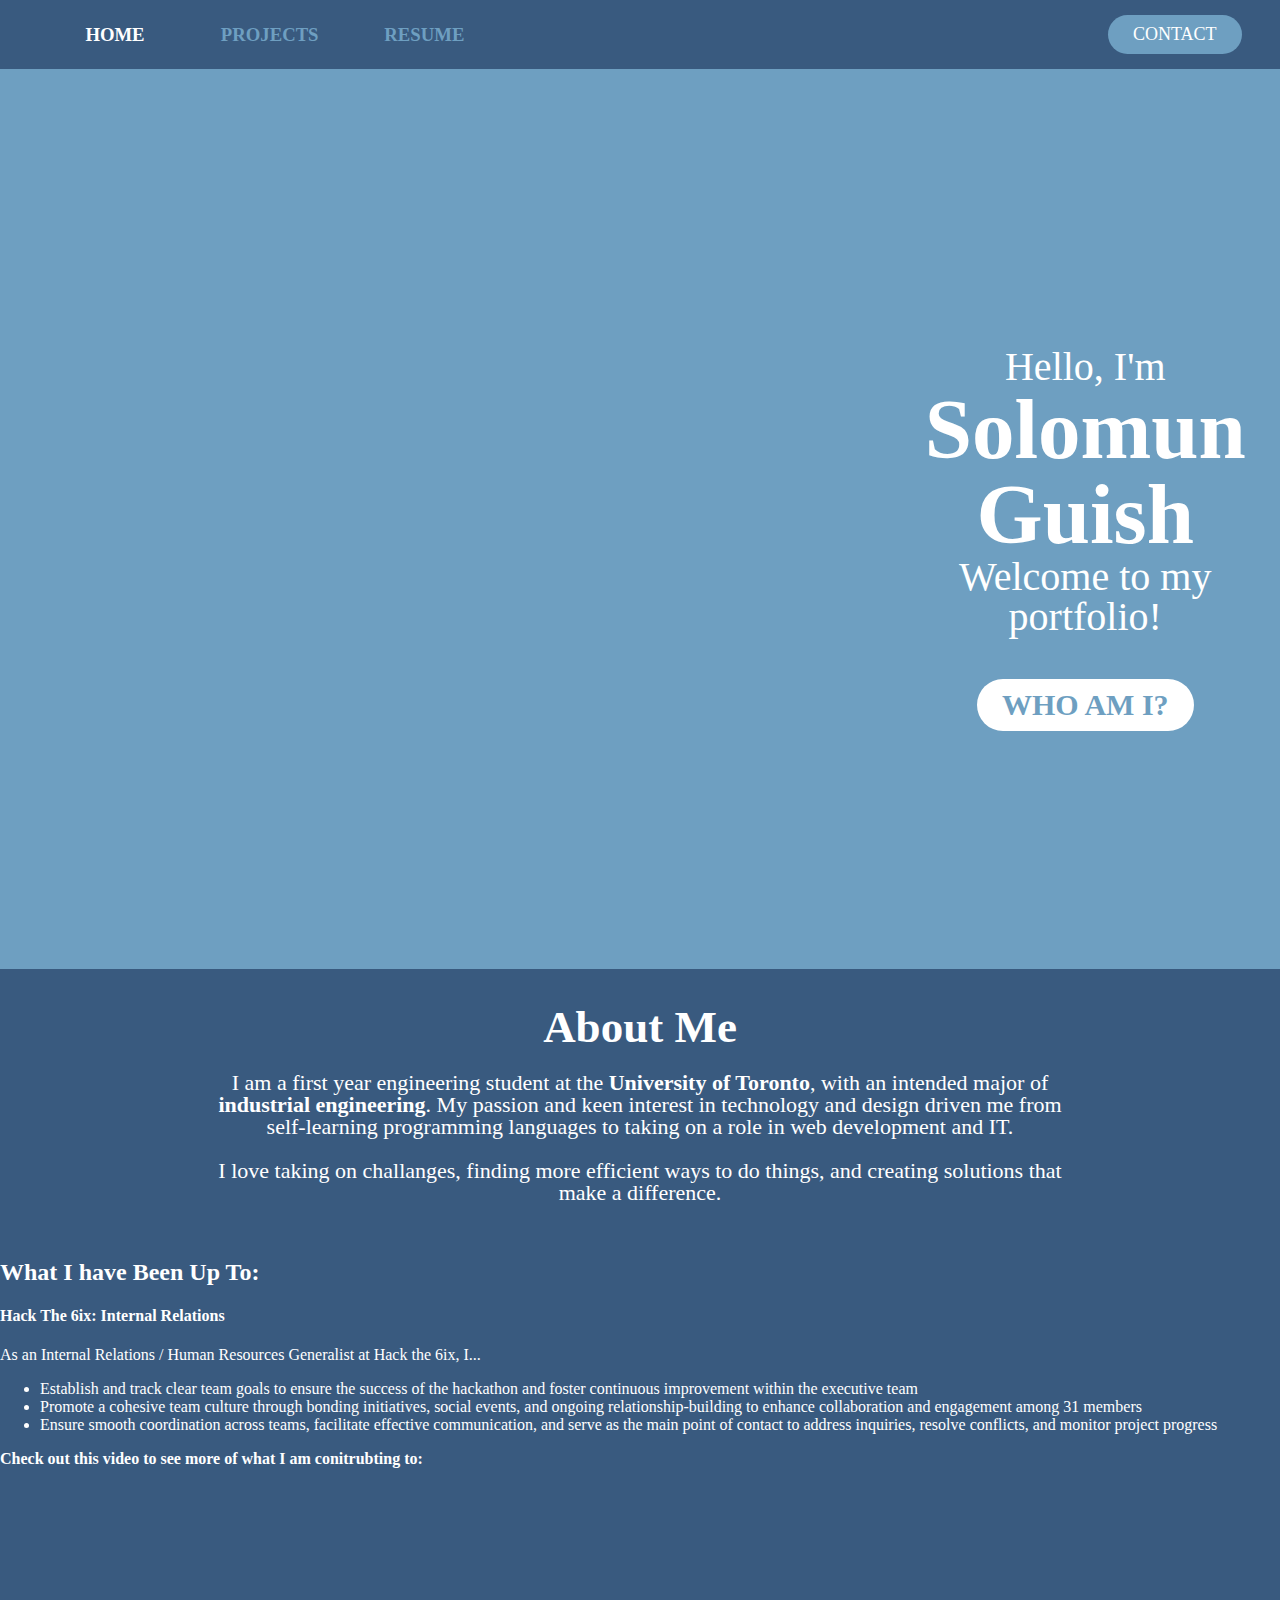
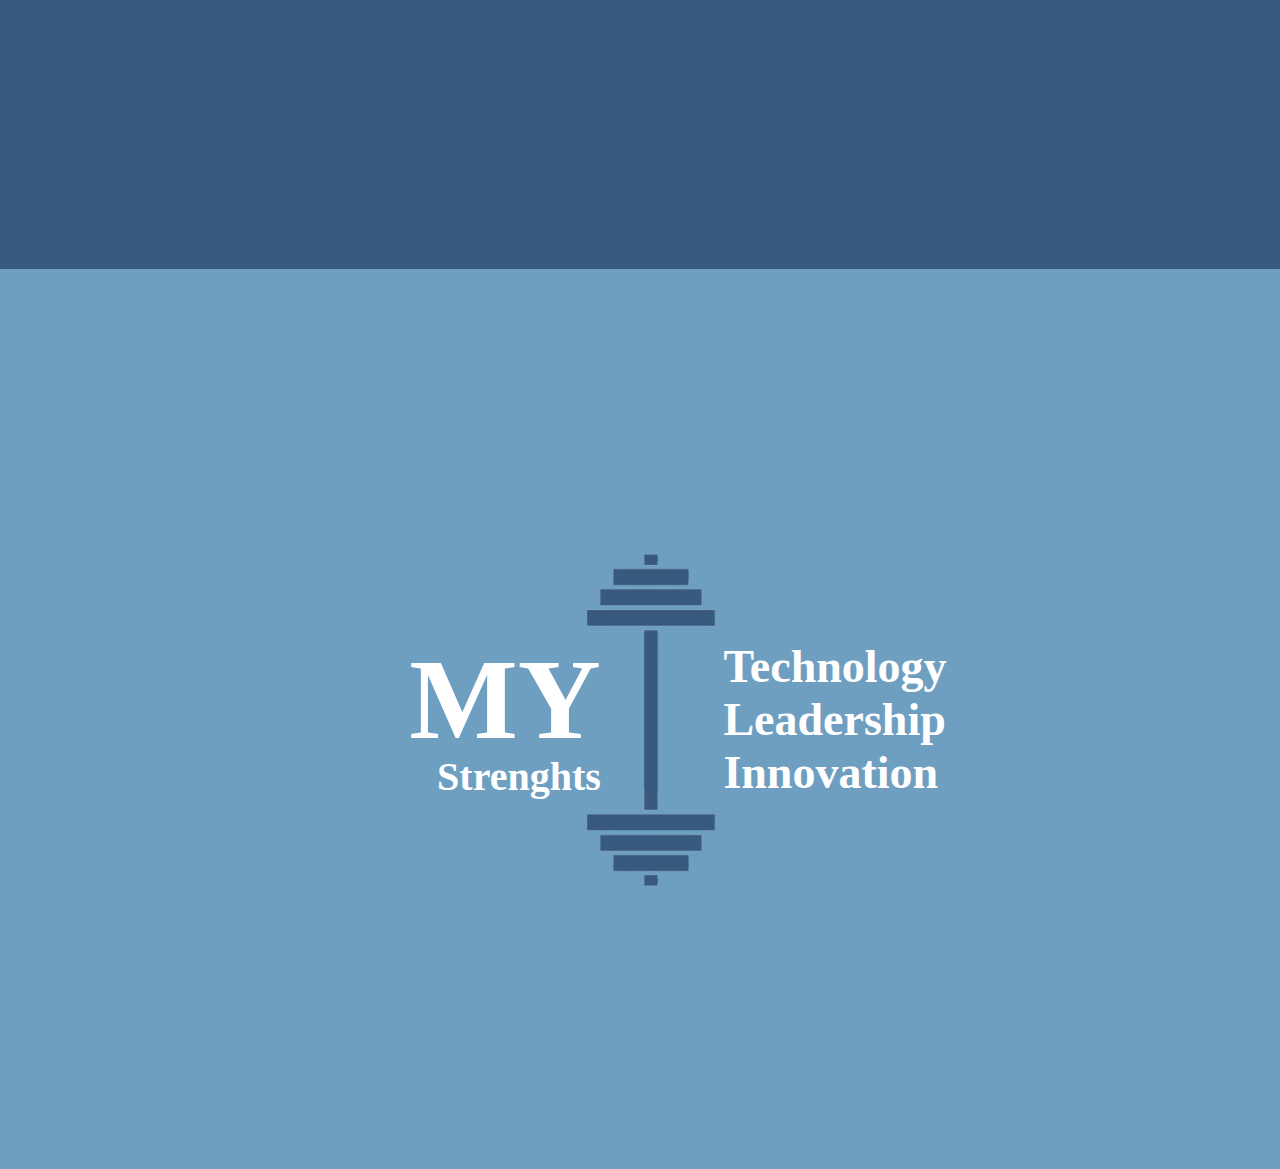
==== index - Copy.html @ 9c798420 "Scroll attempst(unsuccessful)" ====
<!DOCTYPE html>
<html lang="en">
<head>
    <meta charset="UTF-8">
    <meta name="viewport" content="width=device-width, initial-scale=1.0">
    <title>Home - Solomun Guish</title>
    <link type="text/css" rel="stylesheet" href="styles.css"/>
</head>
<body>
    <header>
			
        <nav>
            
            <h3>
                <ul>
                    <li><a class="onpage" href="index.html">HOME</a></li>
                    <li><a href="projects.html">PROJECTS</a></li>
                    <li><a href="resume.html">RESUME</a></li>
                </ul>

            </h3>
        </nav>
        <a class="contact", href="#"><button class="contact-btn">CONTACT</button></a>

    </header>

    <main>
        <div class="container">
            <div class="image-text">
                <div id="imagefront">

                </div>
                <div class="text-container">
                    <p class="textp">Hello, I'm<br><em class="large-text">Solomun Guish</em><br><em class="small-text">Welcome to my portfolio!</em></p>
                    <a class="who" href="#"><button class="who-btn" >WHO AM I?</button></a>
                </div>
            </div>

            <div class="aboutme-section">
                
                <div class="aboutme-info">
                    <p class="medium-text">About Me</p>
                    <p class="regular-text">I am a first year engineering student at the <strong>University of Toronto</strong>, with an intended major of <strong>industrial engineering</strong>. My passion and keen interest in technology and design driven me from self-learning programming languages to taking on a role in web development and IT.</p>
                    <p class="regular-text">I love taking on challanges, finding more efficient ways to do things, and creating solutions that make a difference.</p>
                </div>
                <h2>
                    What I have Been Up To:
                </h2>


                <h4>
                    Hack The 6ix: Internal Relations
                </h4>

                <p>
                    As an Internal Relations / Human Resources Generalist at Hack the 6ix, I...
                
                    <ul>
                        <li>Establish and track clear team goals to ensure the success of the hackathon and foster continuous improvement within the executive team</li>
                        <li>Promote a cohesive team culture through bonding initiatives, social events, and ongoing relationship-building to enhance collaboration and engagement among 31 members</li>
                        <li>Ensure smooth coordination across teams, facilitate effective communication, and serve as the main point of contact to address inquiries, resolve conflicts, and monitor project progress</li>
                    </ul>
                
                    <strong>Check out this video to see more of what I am conitrubting to:</strong>
                
                </p>

                <iframe width="560" height="315" src="https://www.youtube.com/embed/yGRfrZShgG4?si=xvJR1oPScI19hopa" title="YouTube video player" frameborder="0" allow="accelerometer; autoplay; clipboard-write; encrypted-media; gyroscope; picture-in-picture; web-share" referrerpolicy="strict-origin-when-cross-origin" allowfullscreen></iframe>
            </div>
        </div>

        <div class="imgside">
            
            
            <p class="vert-line-textL"><span style="font-size:115px;">MY</span><br>Strenghts</p>
            

            <div class="dumbbellpic">
                <img src="assets/images/dumbbell.png" alt="d"/>
            </div>

            <p class="vert-line-textR">

                Technology<br>Leadership<br>Innovation
            </p>

        </div>

    </main>

    <footer>

    </footer>

</body>
</html>
---- styles.css ----
/* Navigation Bar and Header */

a {
	color: white;
}

nav a {
	text-decoration: none;
	color: #6E9FC1;
	width: 100px;
	display: block;
	padding: 5px;
	font-size: 18;
}

header {
	background-color: #395A7F;
	text-align: center;
    display: flex;
    justify-content: space-between;
    align-items: center;
}

nav ul li{
	list-style-type: none;
	display: inline-block;
	padding: 0px 20px;
}

.nav li a{
    transition: all 0.3s ease 0s;
}

#imagefront {
    width: 100%;
    height: 100vh;
    background-image: url(assets\images\IMG_6724.PNG);
    background-size: cover;
    background-position: center;
}

.contact-btn {
    padding: 9px 25px;
    background-color: #6E9FC1;
    color: #FFFFFF;
    border: none;
    border-radius: 50px;
    cursor: pointer;
    transition: all 0.3s ease 0s;
    font-size: 18px;
    font-family: "Lato", tahoma;
}
.contact-btn:hover {
    background-color: #FFFFFF;
    color: #6E9FC1;
}

.contact {
    margin-right: 3%;
}

.who-btn {
    padding: 9px 25px;
    background-color: #FFFFFF;
    color: #6E9FC1;
    border: none;
    border-radius: 50px;
    cursor: pointer;
    transition: all 0.3s ease 0s;
    font-size: 30px;
    font-weight: bold;
    font-family: "Lato", tahoma;
    margin-top: 2px;
}

.who-btn:hover {
    background-color: #395A7F;
    color: #FFFFFF;
}

.who {
    text-align: center;
}

.onpage {
	color: #FFFFFF;
}

body {
	font-family: "Lato", tahoma;
	background-color: #6E9FC1;
	color: white;
	margin: 0;
	padding:0;
	min-width: 1200px;
}


.image-text {
	display: flex;
	align-items: center;
	justify-content: center;
    width: 100%;
    height: 100vh;
}

img.s {
	width: 400px; 
	height: 400px; 
	border-radius: 200px;
	margin-right: 4%;
}

.text-container {
	display: flex;
	flex-direction: column;
	align-items: center;
}

.textp {
	font-family: "Lato", tahoma;
	text-align: center;
	font-size: 40px;
	line-height:1;
}

.large-text {
	text-align: center;
	font-size: 85px;
	font-weight: bold;
	font-style: normal;
}

p.medium-text {
	text-align: center;
	font-size: 45px;
	font-weight: bold;
    line-height:0;
}

p.regular-text {
	text-align: center;
	font-size: 22px;
	line-height:1;
	margin-right: 15%;
	margin-left: 15%;
}

.small-text {
	text-align: center;
	font-size: 40px;
	font-style: normal;
	line-height:1;
}

.aboutme-info {
	padding: 1%;
}

.aboutme-section {
    background-color: #395A7F;
    width: 100%;
    height: 100vh;
    scroll-snap-align: start;
}

.imgside {
	display: flex;
	align-items: center;
	justify-content: center;
    width: 100%;
    height: 100vh;
    scroll-snap-align: start;
}

p.vert-line-textL {
	text-align: right;
	line-height: 1;
	font-size: 40px;
	font-weight: bold;
	position: absolute;
	margin-right:270px;

}


p.vert-line-textR {
	text-align: left;
	font-size: 46px;
	font-weight: bold;
	position: absolute;
	margin-left: 390px;

}


.dumbbellpic img {
	float: center;
	margin-top: 5px;
	padding: 0px;
	height: auto;
	width: 380px;
}

/* If weird try h2{both clear something }  
					<p class="vert-line-textL2">My</p>
					<p class="vert-line-textL3">Strenghts</p>*/
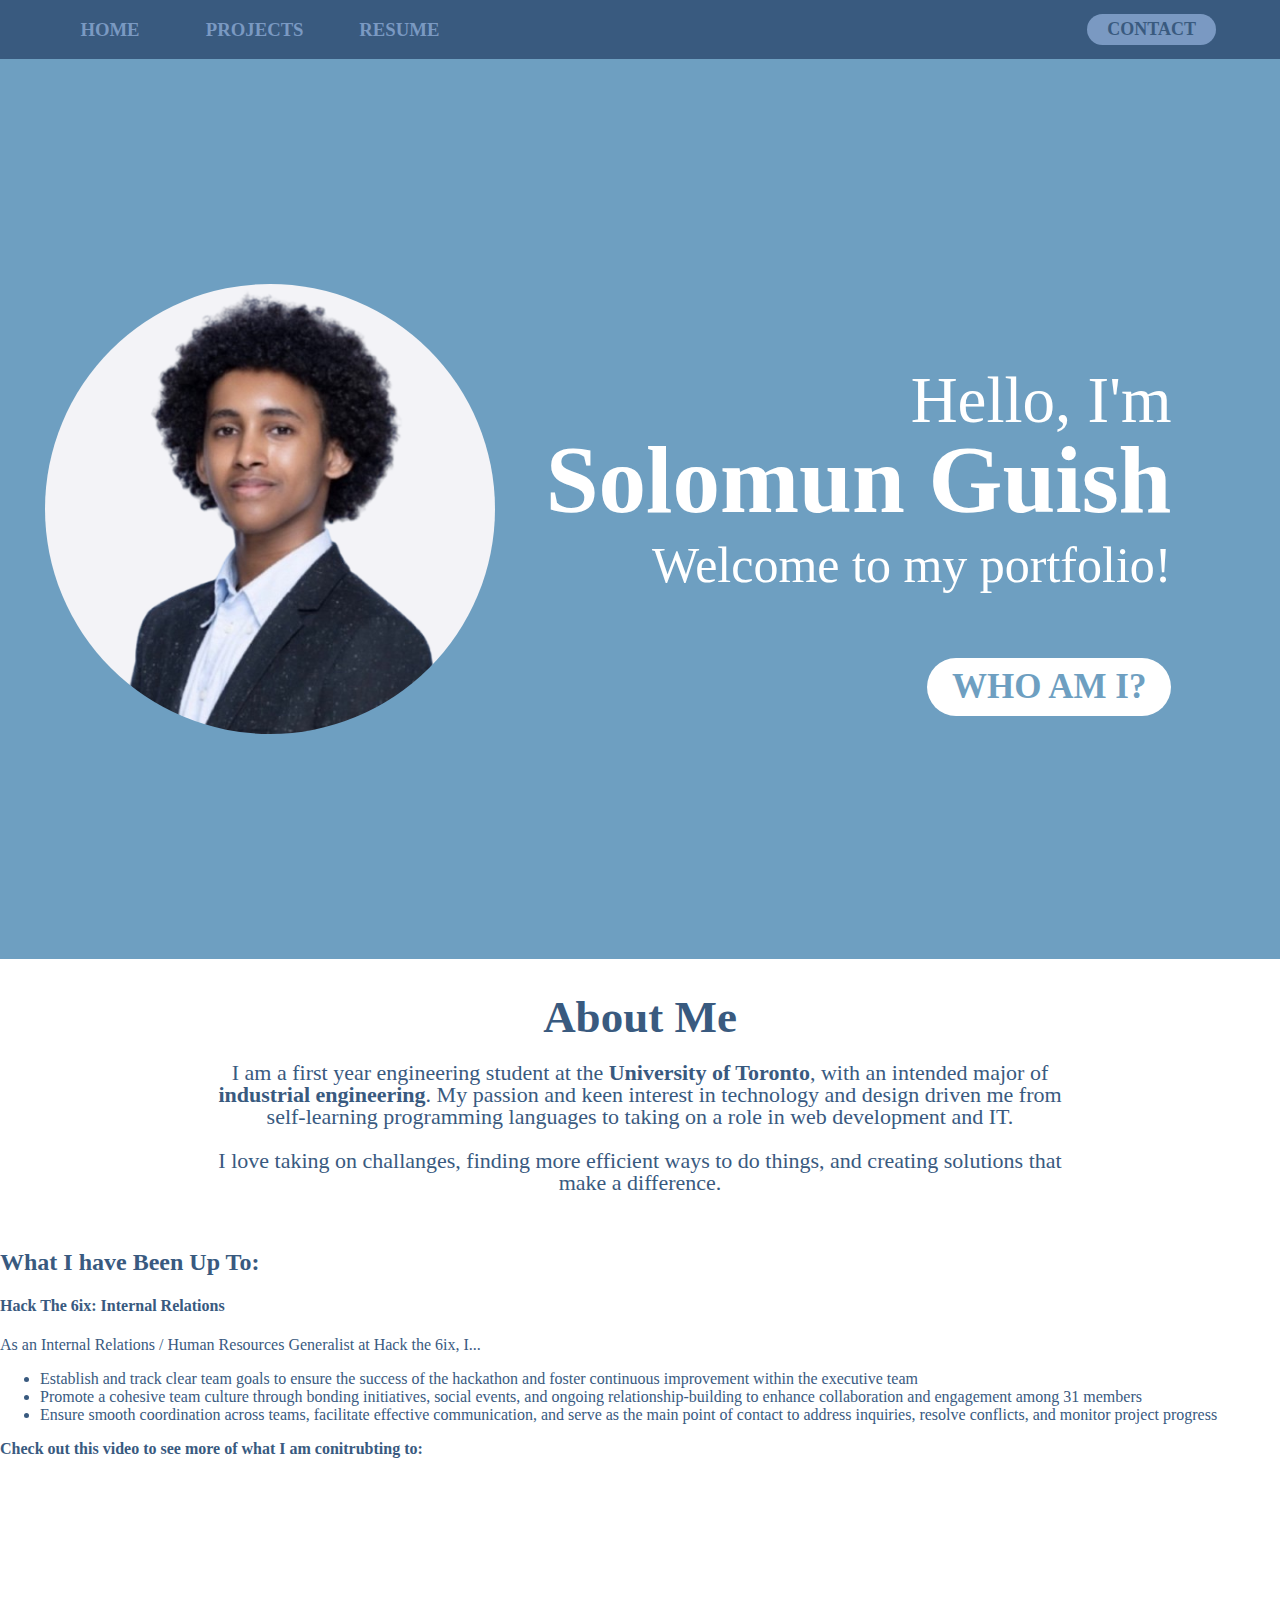
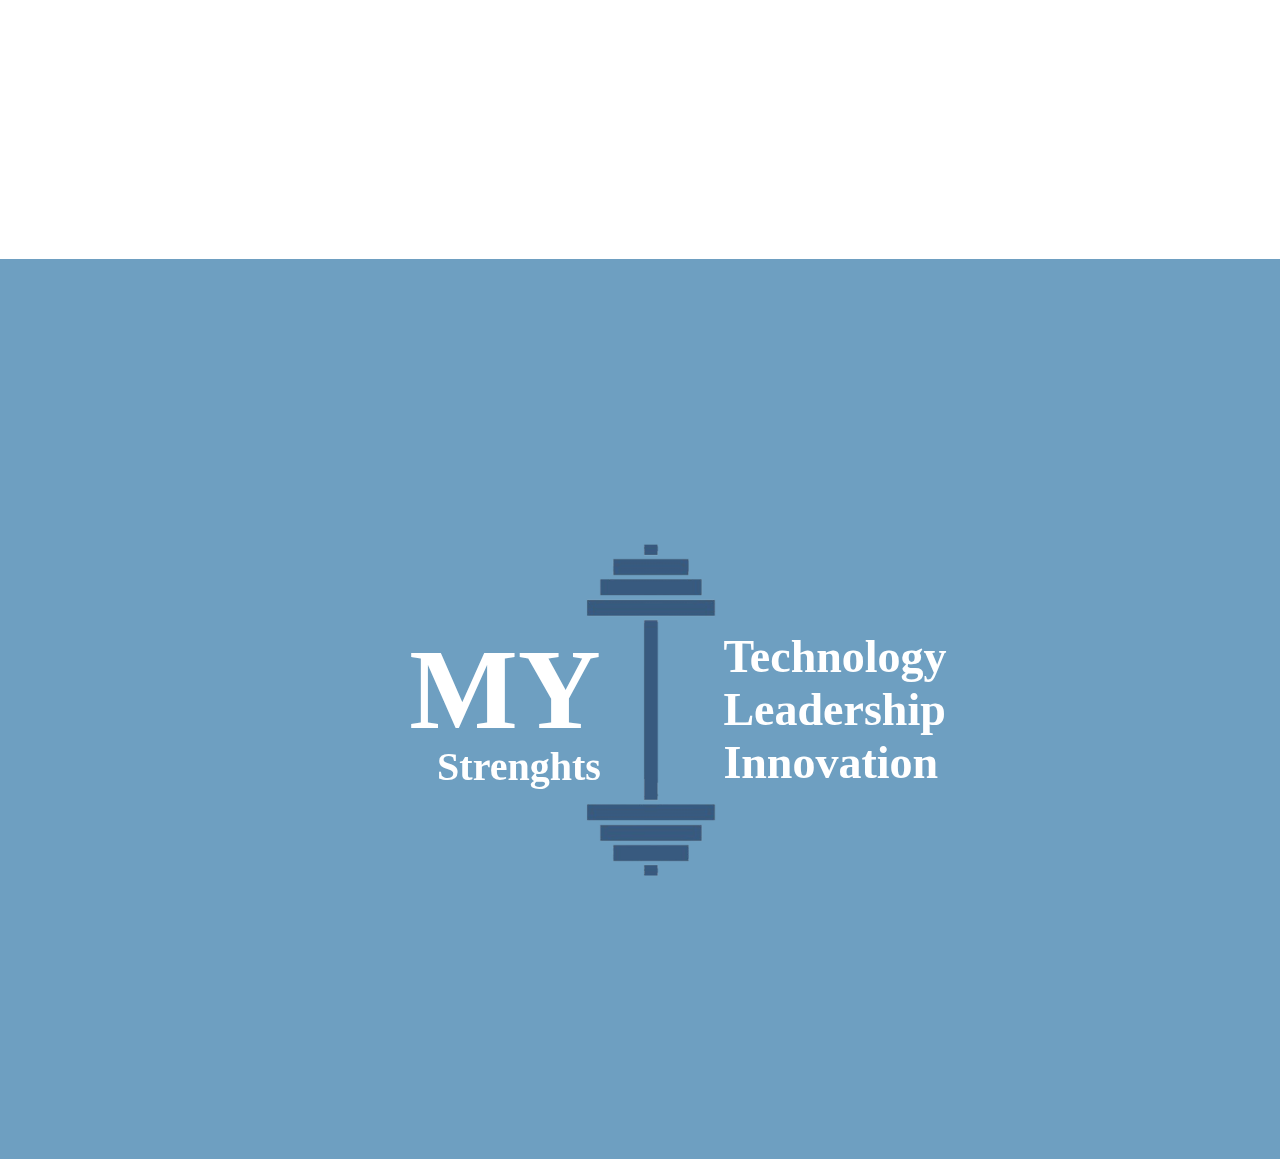
==== commit 86e813c4: "Front page gif" ====
--- a/index - Copy.html
+++ b/index - Copy.html
@@ -27,12 +27,11 @@
     <main>
         <div class="container">
             <div class="image-text">
-                <div id="imagefront">
-
-                </div>
+                <img class="s" src="assets/images/solomunguish.png" alt="Image of Solomun Guish"/>
+    
                 <div class="text-container">
                     <p class="textp">Hello, I'm<br><em class="large-text">Solomun Guish</em><br><em class="small-text">Welcome to my portfolio!</em></p>
-                    <a class="who" href="#"><button class="who-btn" >WHO AM I?</button></a>
+                    <a class="who" href=#aboutID><button class="who-btn" >WHO AM I?</button></a>
                 </div>
             </div>
 
--- a/styles.css
+++ b/styles.css
@@ -1,16 +1,23 @@
 /* Navigation Bar and Header */
+
 
 a {
 	color: white;
 }
 
+html {
+    scroll-behavior: smooth;
+}
+
 nav a {
 	text-decoration: none;
-	color: #6E9FC1;
+	color: #7A99C2;
 	width: 100px;
 	display: block;
-	padding: 5px;
-	font-size: 18;
+    font-size: 18;
+}
+nav a:Hover{
+    color: #FFFFFF
 }
 
 header {
@@ -19,6 +26,8 @@
     display: flex;
     justify-content: space-between;
     align-items: center;
+    position: sticky;
+    top: 0;
 }
 
 nav ul li{
@@ -31,32 +40,35 @@
     transition: all 0.3s ease 0s;
 }
 
-#imagefront {
-    width: 100%;
-    height: 100vh;
-    background-image: url(assets\images\IMG_6724.PNG);
-    background-size: cover;
-    background-position: center;
-}
-
 .contact-btn {
-    padding: 9px 25px;
-    background-color: #6E9FC1;
-    color: #FFFFFF;
+    padding: 5px 20px;
+    background-color: #7A99C2;
+    color: #395A7F;
     border: none;
     border-radius: 50px;
     cursor: pointer;
     transition: all 0.3s ease 0s;
     font-size: 18px;
     font-family: "Lato", tahoma;
+    font-weight: bold;
 }
 .contact-btn:hover {
     background-color: #FFFFFF;
-    color: #6E9FC1;
+    color: #395A7F;
 }
 
 .contact {
-    margin-right: 3%;
+    margin-right: 5%;
+}
+
+#waves  {
+    width: 100%;
+    height: 100vh;
+    background-image:url(assets/images/sunsetwaves.gif);
+    background-size: cover;
+    background-position: center;
+    display: flex;
+    justify-content: right;
 }
 
 .who-btn {
@@ -67,10 +79,9 @@
     border-radius: 50px;
     cursor: pointer;
     transition: all 0.3s ease 0s;
-    font-size: 30px;
+    font-size: 35px;
     font-weight: bold;
     font-family: "Lato", tahoma;
-    margin-top: 2px;
 }
 
 .who-btn:hover {
@@ -79,11 +90,7 @@
 }
 
 .who {
-    text-align: center;
-}
-
-.onpage {
-	color: #FFFFFF;
+    text-align: right;
 }
 
 body {
@@ -105,30 +112,33 @@
 }
 
 img.s {
-	width: 400px; 
-	height: 400px; 
-	border-radius: 200px;
+	width: 450px; 
+	height: 450px; 
+	border-radius: 225px;
 	margin-right: 4%;
 }
 
 .text-container {
 	display: flex;
 	flex-direction: column;
-	align-items: center;
+	align-items: right;
+    justify-content: center;
+    margin-right: 5%;
 }
 
 .textp {
 	font-family: "Lato", tahoma;
-	text-align: center;
-	font-size: 40px;
+	text-align: right;
+	font-size: 65px;
 	line-height:1;
 }
 
 .large-text {
-	text-align: center;
-	font-size: 85px;
+	text-align: right;
+	font-size: 95px;
 	font-weight: bold;
 	font-style: normal;
+    line-height: 1;
 }
 
 p.medium-text {
@@ -147,10 +157,10 @@
 }
 
 .small-text {
-	text-align: center;
-	font-size: 40px;
+	text-align: right;
+	font-size: 50px;
 	font-style: normal;
-	line-height:1;
+    line-height: 0;
 }
 
 .aboutme-info {
@@ -158,7 +168,8 @@
 }
 
 .aboutme-section {
-    background-color: #395A7F;
+    background-color: #FFFFFF;
+    color:#395A7F;
     width: 100%;
     height: 100vh;
     scroll-snap-align: start;
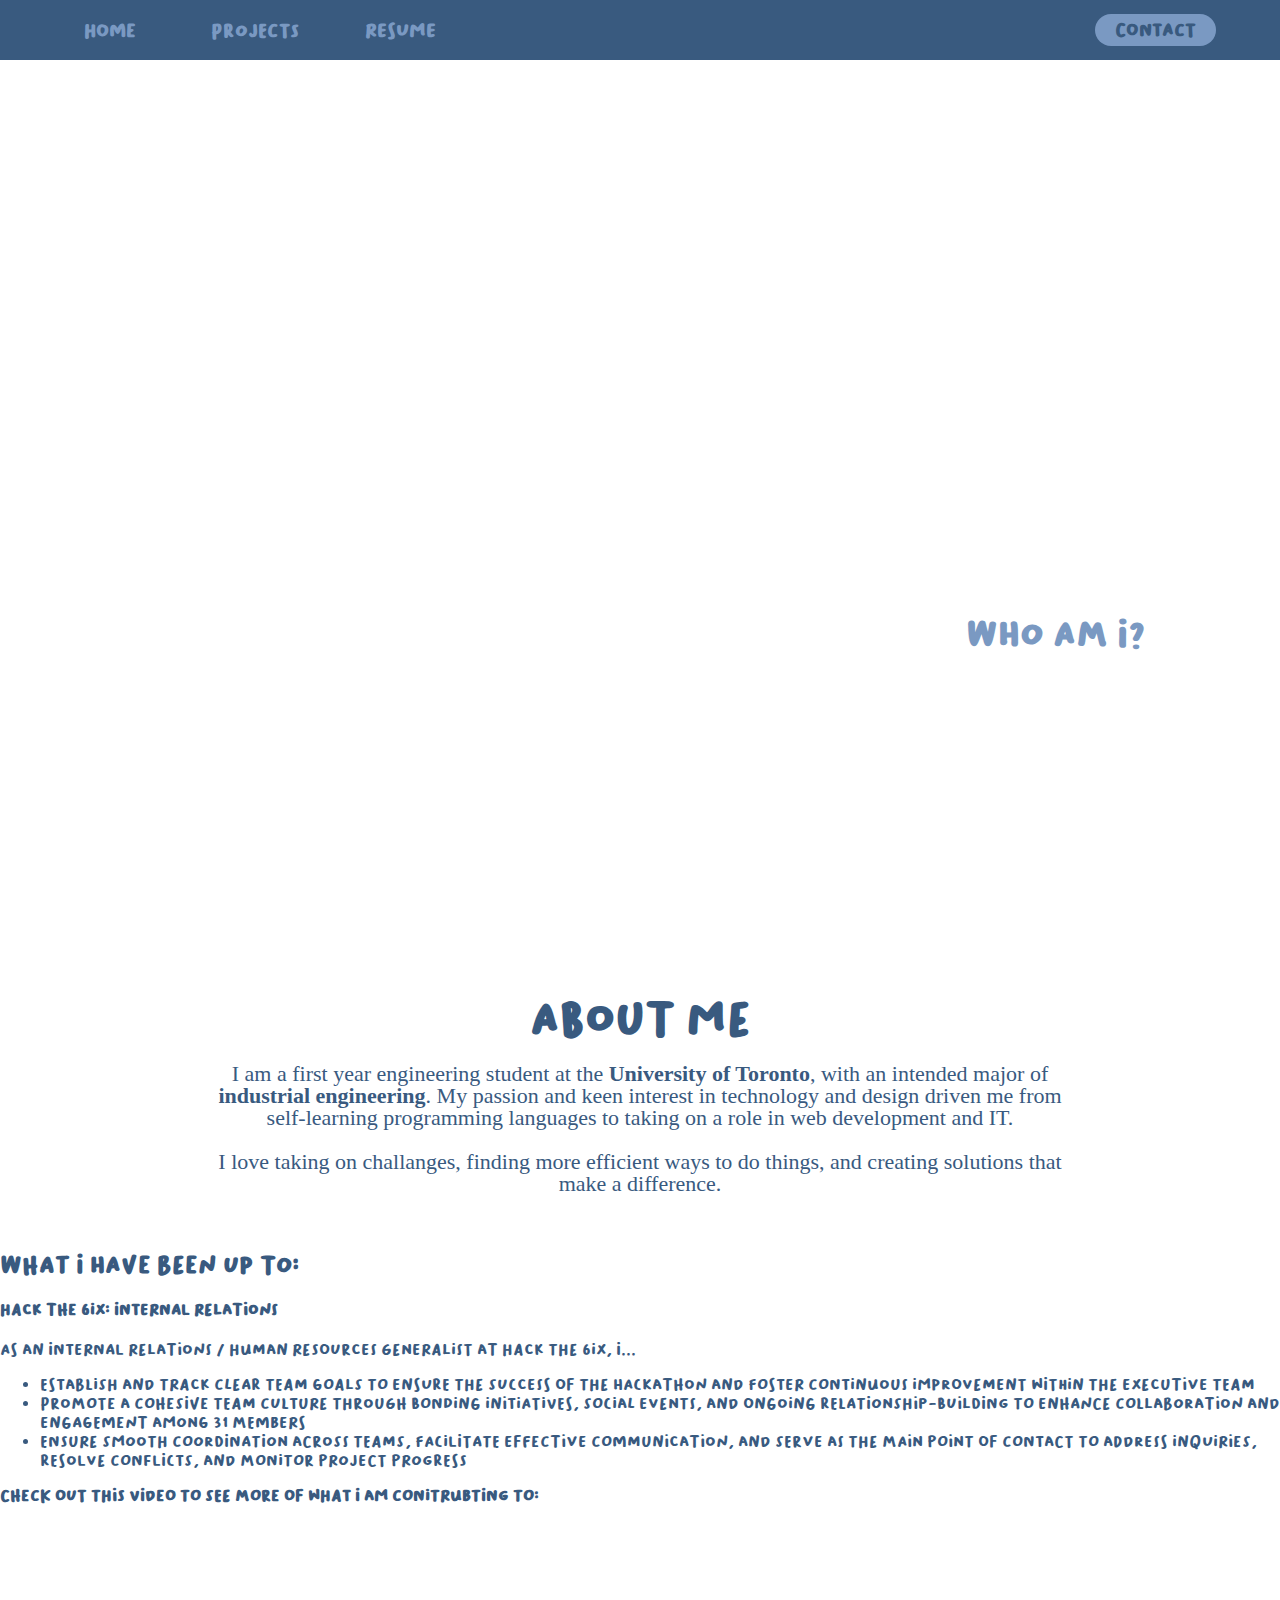
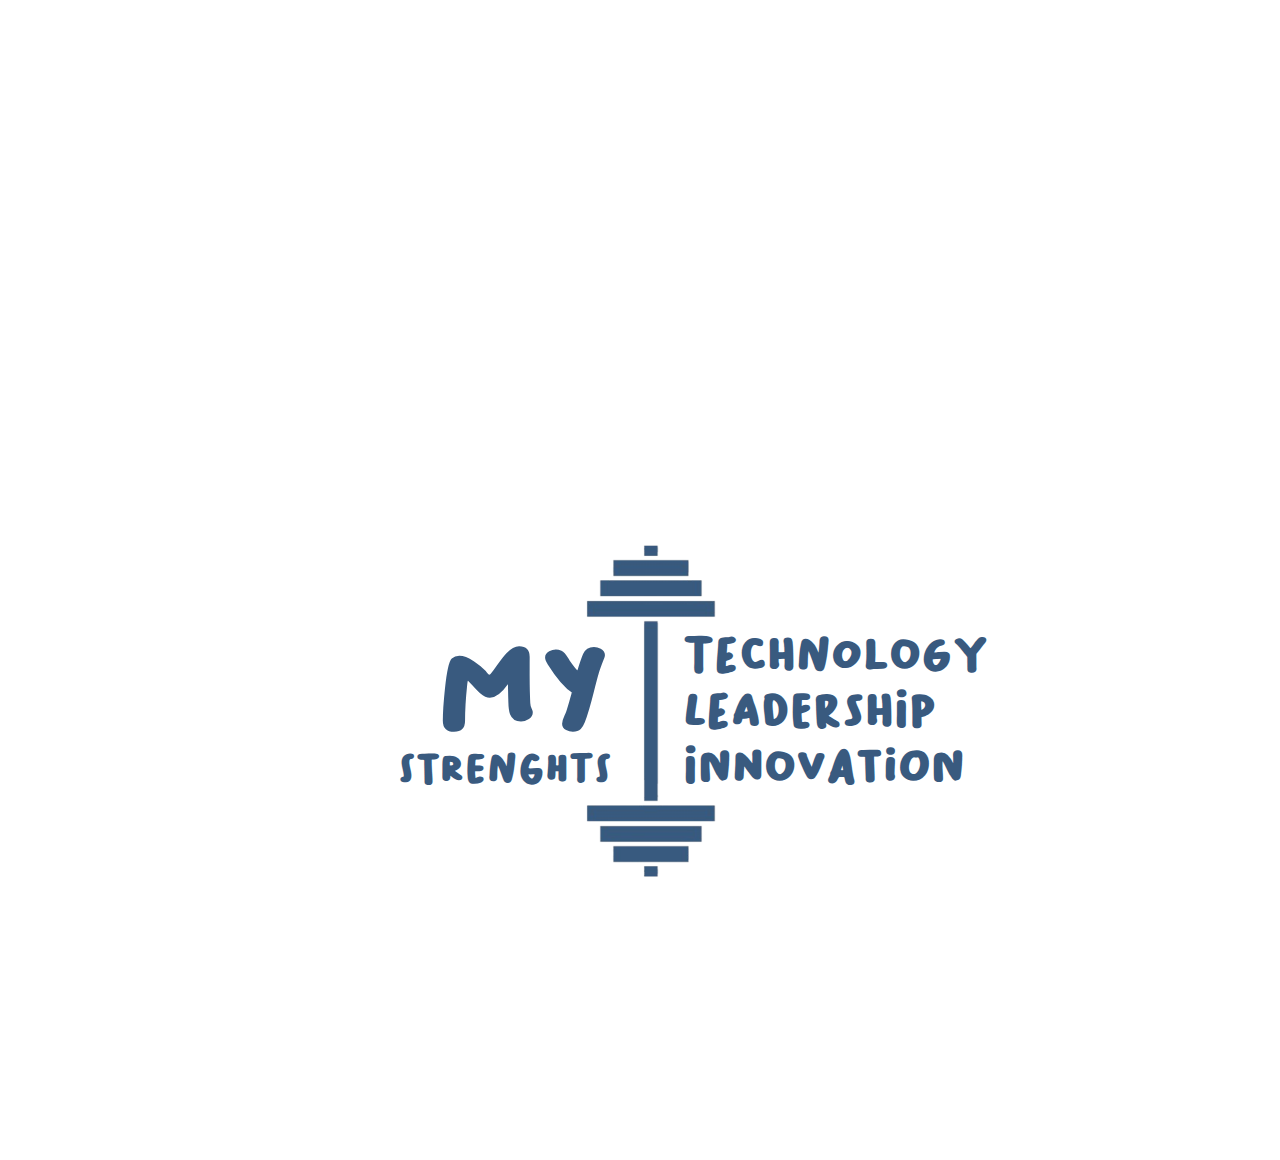
==== commit d6a6c950: "Front Page Finalized" ====
--- a/index - Copy.html
+++ b/index - Copy.html
@@ -84,7 +84,6 @@
             </p>
 
         </div>
-
     </main>
 
     <footer>
--- a/styles.css
+++ b/styles.css
@@ -1,12 +1,17 @@
 /* Navigation Bar and Header */
 
-
-a {
-	color: white;
+@font-face {
+	font-family: myFont;
+	src: url(assets/font/BaksoSapi.otf);
+}
+
+#font-reg {
+	font-family: "Lato", tahoma;
 }
 
 html {
     scroll-behavior: smooth;
+	scroll-padding-top: 50px;
 }
 
 nav a {
@@ -28,6 +33,7 @@
     align-items: center;
     position: sticky;
     top: 0;
+	z-index: 1000;
 }
 
 nav ul li{
@@ -49,7 +55,7 @@
     cursor: pointer;
     transition: all 0.3s ease 0s;
     font-size: 18px;
-    font-family: "Lato", tahoma;
+    font-family: myFont;
     font-weight: bold;
 }
 .contact-btn:hover {
@@ -61,18 +67,139 @@
     margin-right: 5%;
 }
 
-#waves  {
-    width: 100%;
-    height: 100vh;
-    background-image:url(assets/images/sunsetwaves.gif);
+#waves {
+    width: 100%;
+    height: 100vh;
+    background-image: url(assets/images/sunsetwaves.gif);
     background-size: cover;
     background-position: center;
     display: flex;
-    justify-content: right;
+    justify-content: flex-end; /* Align content to the right */
+    align-items: center; /* Vertically center content */
 }
 
 .who-btn {
-    padding: 9px 25px;
+    padding: 5px 20px;
+    background-color: #FFFFFF;
+    color: #7A99C2;
+    border: none;
+    border-radius: 50px;
+    cursor: pointer;
+    transition: all 0.3s ease 0s;
+    font-size: 35px;
+    font-weight: bold;
+    font-family: myFont;
+}
+
+.who-btn:hover {
+    background-color: #395A7F;
+    color: #FFFFFF;
+}
+
+body {
+    font-family: myFont;
+    background-color: white;
+    color: white;
+    margin: 0;
+    padding: 0;
+    min-width: 1200px;
+}
+
+
+.image-text {
+	display: flex;
+	align-items: center;
+	justify-content: center;
+    width: 100%;
+    height: 100vh;
+}
+
+img.s {
+	width: 450px; 
+	height: 450px; 
+	border-radius: 225px;
+	margin-right: 4%;
+}
+
+.text-container {
+	display: flex;
+	flex-direction: column;
+	align-items: flex-end;
+    justify-content: center;
+    margin-right: 5%;
+	line-height: 1.3;
+}
+
+.textp {
+	font-family: "Lato", tahoma;
+	text-align: right;
+	font-size: 45px;
+	margin:0;
+}
+
+.large-text {
+	text-align: right;
+	font-size: 95px;
+	font-weight: bold;
+	margin:0;
+}
+
+p.medium-text {
+	text-align: center;
+	font-size: 45px;
+	font-weight: bold;
+    line-height:0;
+}
+
+p.regular-text {
+	font-family: "Lato", tahoma;
+	text-align: center;
+	font-size: 22px;
+	line-height:1;
+	margin-right: 15%;
+	margin-left: 15%;
+}
+
+.small-text {
+	text-align: right;
+	font-size: 50px;
+	font-style: normal;
+}
+
+#background {
+    width: 100%;
+    height: 100vh;
+    background-image: url(assets/images/backgroundIMG.png);
+    background-size: cover;
+    background-position: center;
+    display: flex;
+    justify-content: left; /* Align content to the right */
+    align-items: center; /* Vertically center content */
+}
+
+.bg-container {
+	display: flex;
+	flex-direction: column;
+    justify-content: left;
+    margin-left: 5%;
+}
+
+p.medium-bg {
+	text-align: left;
+	font-size: 45px;
+	font-weight: bold;
+    line-height:0;
+}
+
+p.regular-bg {
+	font-family: "Lato", tahoma;
+	text-align: left;
+	font-size: 22px;
+	line-height:1.3;
+}
+
+.upto-btn {
+    padding: 5px 20px;
     background-color: #FFFFFF;
     color: #6E9FC1;
     border: none;
@@ -81,86 +208,12 @@
     transition: all 0.3s ease 0s;
     font-size: 35px;
     font-weight: bold;
-    font-family: "Lato", tahoma;
-}
-
-.who-btn:hover {
+    font-family: myFont;
+}
+
+.upto-btn:hover {
     background-color: #395A7F;
     color: #FFFFFF;
-}
-
-.who {
-    text-align: right;
-}
-
-body {
-	font-family: "Lato", tahoma;
-	background-color: #6E9FC1;
-	color: white;
-	margin: 0;
-	padding:0;
-	min-width: 1200px;
-}
-
-
-.image-text {
-	display: flex;
-	align-items: center;
-	justify-content: center;
-    width: 100%;
-    height: 100vh;
-}
-
-img.s {
-	width: 450px; 
-	height: 450px; 
-	border-radius: 225px;
-	margin-right: 4%;
-}
-
-.text-container {
-	display: flex;
-	flex-direction: column;
-	align-items: right;
-    justify-content: center;
-    margin-right: 5%;
-}
-
-.textp {
-	font-family: "Lato", tahoma;
-	text-align: right;
-	font-size: 65px;
-	line-height:1;
-}
-
-.large-text {
-	text-align: right;
-	font-size: 95px;
-	font-weight: bold;
-	font-style: normal;
-    line-height: 1;
-}
-
-p.medium-text {
-	text-align: center;
-	font-size: 45px;
-	font-weight: bold;
-    line-height:0;
-}
-
-p.regular-text {
-	text-align: center;
-	font-size: 22px;
-	line-height:1;
-	margin-right: 15%;
-	margin-left: 15%;
-}
-
-.small-text {
-	text-align: right;
-	font-size: 50px;
-	font-style: normal;
-    line-height: 0;
 }
 
 .aboutme-info {
@@ -175,6 +228,8 @@
     scroll-snap-align: start;
 }
 
+/* DELETED DUMBBEL SECTION STARTS HERE */
+
 .imgside {
 	display: flex;
 	align-items: center;
@@ -191,6 +246,7 @@
 	font-weight: bold;
 	position: absolute;
 	margin-right:270px;
+	color: #395A7F;
 
 }
 
@@ -201,9 +257,8 @@
 	font-weight: bold;
 	position: absolute;
 	margin-left: 390px;
-
-}
-
+	color: #395A7F;
+}
 
 .dumbbellpic img {
 	float: center;
@@ -213,6 +268,98 @@
 	width: 380px;
 }
 
-/* If weird try h2{both clear something }  
-					<p class="vert-line-textL2">My</p>
-					<p class="vert-line-textL3">Strenghts</p>*/+/* DELETED DUMBBEL SECTION ENDS HERE */
+
+.timeline-section{
+	background-color: #7A99C2;
+	min-height: 100vh;
+	padding: 100px 15px;
+}
+.timeline-items{
+	max-width: 1000px;
+	margin:auto;
+	display: flex;
+	flex-wrap: wrap;
+	position: relative;
+}
+.timeline-items::before{
+	content: '';
+	position: absolute;
+	width: 2px;
+	height: 100%;
+	background-color: #7A99C2;
+	left: calc(50% - 1px);
+}
+.timeline-item{
+	margin-bottom: 40px;
+	width: 100%;
+	position: relative;
+}
+.timeline-item:last-child{
+	margin-bottom: 0;
+}
+
+.left-item {
+    padding-right: calc(50% + 30px);
+	text-align: right;
+}
+
+.right-item{
+    padding-left: calc(50% + 30px);
+}
+
+.timeline-dot{
+	height: 16px;
+	width: 16px;
+	background-color: #395A7F;
+	position: absolute;
+	left: calc(50% - 8px);
+	border-radius: 50%;
+	top:10px;
+}
+.timeline-date{
+	font-size: 18px;
+	color: #395A7F;
+	margin:6px 0 15px;
+}
+.timeline-content{
+    background-color: #7A99C2;
+	padding: 30px;
+	border-radius: 5px;
+}
+.timeline-content h3{
+    font-size: 18px;
+	color: #ffffff;
+	margin:0 0 10px;
+	text-transform: capitalize;
+	font-weight: 500;
+}
+.timeline-content p{
+    color: #ffffff;
+	font-size: 14px;
+	font-weight: 300;
+	line-height: 22px;
+}
+
+/* responsive */
+@media(max-width: 767px){
+	.timeline-items::before{
+		left: 7px;
+	}
+	.timeline-item:nth-child(odd){
+		padding-right: 0;
+		text-align: left;
+	}
+	.timeline-item:nth-child(odd),
+	.timeline-item:nth-child(even){
+		padding-left: 37px;
+	}
+	.timeline-dot{
+		left:0;
+	}
+}
+
+
+.footer {
+	color: #7A99C2;
+}